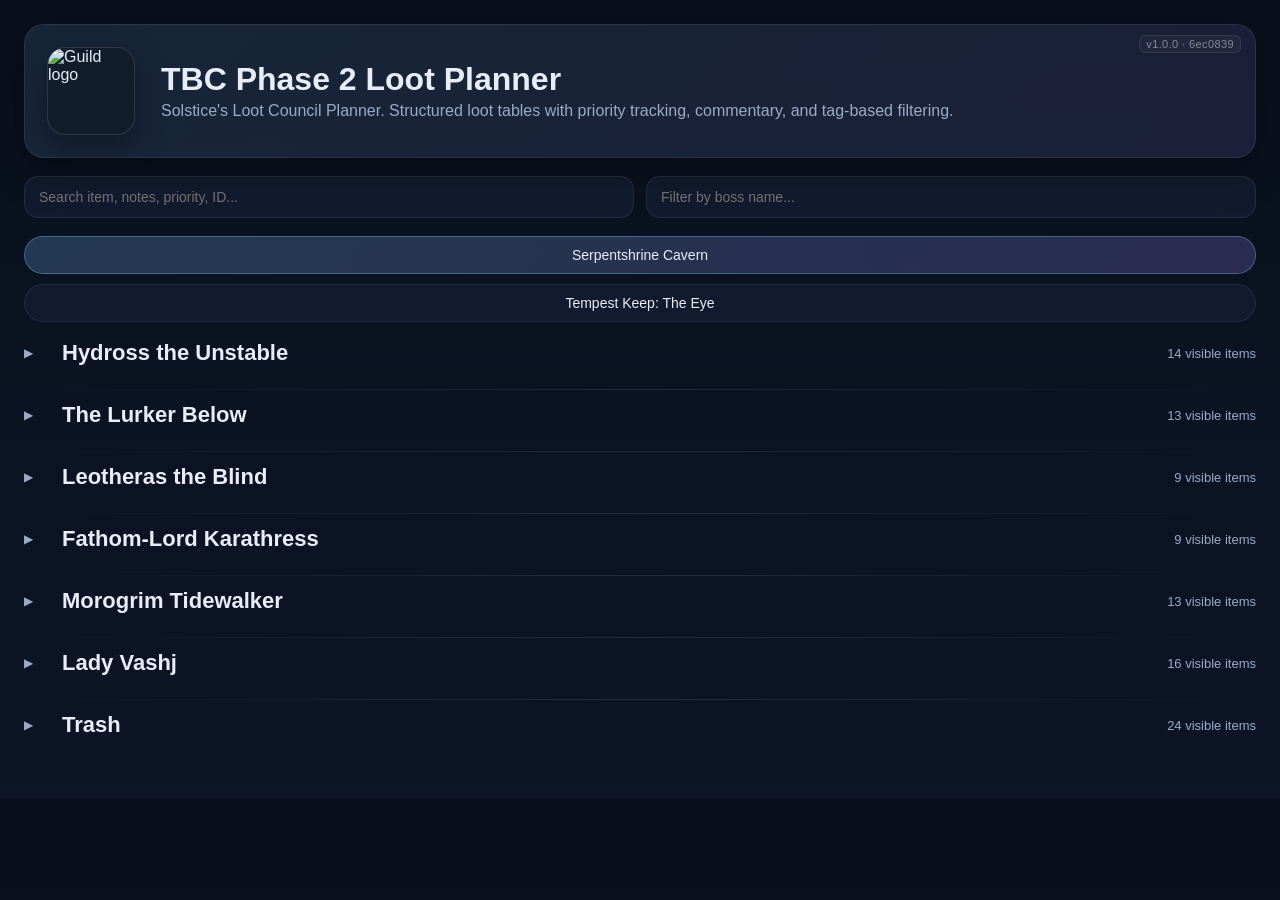
==== Solstice/index.html @ 3743dfab "added a Solstice endpoint" ====
<!DOCTYPE html>
<html lang="en">
<head>
  <meta charset="UTF-8" />
  <meta name="viewport" content="width=device-width, initial-scale=1.0" />
  <title>TBC Phase 2 Loot Planner</title>
  <link rel="stylesheet" href="styles.css" />
</head>
<body>
  <div class="wrap">
    <section class="hero">
      <div class="version-tag" id="versionTag">v1.0.0 · local</div>
<div class="hero-logo-wrap"><img class="guild-logo" src="Assets/guild-logo.png" alt="Guild logo"></div>
<div class="hero-text">
    <h1>TBC Phase 2 Loot Planner</h1>
    <p> Solstice's Loot Council Planner. Structured loot tables with priority tracking, commentary, and tag-based filtering.</p>
  </div>
    </section>

    <div class="toolbar">
      <input id="search" type="text" placeholder="Search item, notes, priority, ID..." />
      <input id="bossFilter" type="text" placeholder="Filter by boss name..." />
    </div>

    <div class="raid-tabs" id="raidTabs"></div>

    <main id="app"></main>
  </div>

  <script src="app.js"></script>

  <script>
    var whTooltips = {
      colorLinks: true,
      iconizeLinks: false,
      renameLinks: false
    };
  </script>
  <script src="https://wow.zamimg.com/widgets/power.js"></script>

</body>
</html>
---- Solstice/styles.css ----
:root {
  --bg: #0b1220;
  --panel: #121b2e;
  --panel-2: #18243b;
  --text: #e8edf7;
  --muted: #9aabc8;
  --border: rgba(255,255,255,.08);
  --shadow: 0 12px 40px rgba(0,0,0,.35);
}
* { box-sizing: border-box; }
body {
  margin: 0;
  font-family: Inter, Segoe UI, Arial, sans-serif;
  background: linear-gradient(180deg, #09101c 0%, #0d1526 100%);
  color: var(--text);
}
.wrap {
  max-width: 1400px;
  margin: 0 auto;
  padding: 24px;
}
.hero {
  display: grid;
  gap: 12px;
  padding: 22px;
  border: 1px solid var(--border);
  border-radius: 20px;
  background: linear-gradient(135deg, rgba(124,199,255,.12), rgba(157,135,255,.12));
  box-shadow: var(--shadow);
  margin-bottom: 18px;
}
.hero h1 { margin: 0; font-size: 32px; line-height: 1.1; }
.hero p { margin: 0; color: var(--muted); max-width: 1000px; }
.toolbar {
  display: grid;
  grid-template-columns: 1fr 1fr;
  gap: 12px;
  margin-bottom: 18px;
}
input, select, button, .pill {
  width: 100%;
  border: 1px solid var(--border);
  background: var(--panel);
  color: var(--text);
  border-radius: 14px;
  padding: 12px 14px;
  font-size: 14px;
}
.raid-tabs {
  display: flex;
  gap: 10px;
  margin-bottom: 18px;
  flex-wrap: wrap;
}
.raid-tab {
  border: 1px solid var(--border);
  background: var(--panel);
  color: var(--text);
  border-radius: 999px;
  padding: 10px 16px;
  cursor: pointer;
}
.raid-tab.active {
  background: linear-gradient(135deg, rgba(124,199,255,.22), rgba(157,135,255,.22));
  border-color: rgba(124,199,255,.35);
}
.boss-section { margin-bottom: 22px; }
.boss-head {
  display: flex;
  justify-content: space-between;
  align-items: end;
  gap: 12px;
  margin-bottom: 10px;
}
.boss-head h2 { margin: 0; font-size: 22px; }
.boss-head .meta { color: var(--muted); font-size: 13px; }
.cards {
  display: grid;
  grid-template-columns: repeat(auto-fill, minmax(290px, 1fr));
  gap: 14px;
}
.card {
  position: relative;
  background: linear-gradient(180deg, var(--panel), var(--panel-2));
  border: 1px solid var(--border);
  border-radius: 18px;
  padding: 16px;
  box-shadow: var(--shadow);
  min-height: 230px;
  overflow: visible;
}
.card h3 { margin: 0 0 8px 0; font-size: 18px; line-height: 1.2; }
.sub { color: var(--muted); font-size: 13px; margin-bottom: 12px; }
.prio {
  display: flex;
  flex-wrap: wrap;
  gap: 8px;
  margin-bottom: 10px;
}
.badge {
  border-radius: 999px;
  padding: 6px 10px;
  font-size: 12px;
  background: rgba(255,255,255,.04);
  border: 1px solid rgba(255,255,255,.18);
  color: #fff;
}
.class-badge {
  display: inline-flex;
  align-items: center;
  gap: 8px;
  padding: 5px 10px 5px 7px;
  font-weight: 600;
}
.class-icon {
  width: 20px;
  height: 20px;
  flex: 0 0 20px;
  border-radius: 4px;
  object-fit: contain;
  object-position: center;
  box-shadow: inset 0 0 0 1px rgba(255,255,255,.08);
}
.notes {
  color: #dbe4f7;
  font-size: 14px;
  line-height: 1.45;
  margin: 0;
}
.itemid {
  margin-top: 10px;
  color: var(--muted);
  font-size: 12px;
}
.empty {
  border: 1px dashed var(--border);
  border-radius: 18px;
  padding: 18px;
  color: var(--muted);
  background: rgba(255,255,255,.02);
}
.footer-note {
  margin-top: 18px;
  color: var(--muted);
  font-size: 13px;
  line-height: 1.5;
}
code { color: #d6ebff; }
@media (max-width: 900px) {
  .toolbar { grid-template-columns: 1fr; }
}


.wowhead-link {
  color: #7cc7ff;
  text-decoration: none;
}

.wowhead-link:hover {
  text-decoration: underline;
}


.tags {
  display: flex;
  flex-wrap: wrap;
  gap: 6px;
  align-items: center;
  margin-top: 12px;
  padding-top: 10px;
  border-top: 1px solid rgba(255,255,255,.08);
}

.tags-label {
  color: var(--muted);
  font-size: 12px;
  margin-right: 2px;
}

.tag {
  display: inline-flex;
  align-items: center;
  border-radius: 999px;
  padding: 4px 8px;
  font-size: 12px;
  line-height: 1;
  color: #dbe4f7;
  background: rgba(124,199,255,.10);
  border: 1px solid rgba(124,199,255,.22);
}


.card {
  position: relative;
}




.card {
  position: relative;
  overflow: visible;
}

/* Avoid showing the card tag tooltip while hovering the item name, so Wowhead remains the main tooltip there. */
.card:has(.wowhead-link:hover) 



/* Tag popup is pinned over the Item ID line and slides up from it. */
.card {
  position: relative;
}

.card-hover-zone {
  position: relative;
}

.itemid-wrap {
  position: relative;
  margin-top: 10px;
}

.itemid-wrap .itemid {
  position: relative;
  z-index: 1;
}

.tag-tooltip {
  position: absolute;
  left: 0;
  right: 0;
  bottom: 0;
  transform: translateY(8px) scale(0.98);
  transform-origin: bottom center;
  background: rgba(20, 30, 50, 0.98);
  color: #e6ecff;
  border: 1px solid rgba(255,255,255,0.18);
  border-radius: 10px;
  padding: 8px 10px;
  font-size: 12px;
  line-height: 1.35;
  pointer-events: none;
  opacity: 0;
  transition: opacity 0.16s ease, transform 0.16s ease;
  z-index: 80;
  box-shadow: 0 10px 32px rgba(0,0,0,.35);
}

.notes:hover ~ .itemid-wrap .tag-tooltip {
  opacity: 1;
  transform: translateY(-2px) scale(1);
}

.notes:hover ~ .itemid-wrap .itemid {
  opacity: 0.18;
}



.notes {
  cursor: help;
}


.badge-text {
  display: inline-flex;
  flex-direction: column;
  gap: 1px;
  line-height: 1.1;
}

.badge-spec {
  font-size: 10px;
  opacity: 0.78;
  font-weight: 500;
}


/* Guild logo header */
.hero {
  display: grid;
  grid-template-columns: 96px 1fr;
  align-items: center;
  gap: 18px;
}

.hero-logo-wrap {
  width: 88px;
  height: 88px;
  border-radius: 18px;
  overflow: hidden;
  border: 1px solid rgba(255,255,255,.12);
  background: rgba(0,0,0,.22);
  box-shadow: 0 10px 30px rgba(0,0,0,.35);
  display: flex;
  align-items: center;
  justify-content: center;
}

.guild-logo {
  width: 100%;
  height: 100%;
  object-fit: cover;
  display: block;
}

@media (max-width: 700px) {
  .hero {
    grid-template-columns: 1fr;
  }

  .hero-logo-wrap {
    width: 72px;
    height: 72px;
  }
}


.hero-text {
  display: flex;
  flex-direction: column;
  justify-content: center;
}

.hero h1 {
  margin-bottom: 4px;
}

.hero p {
  margin-top: 0;
}


/* Boss collapse, smooth expand, and search auto-open support */
.boss-head {
  cursor: pointer;
  user-select: none;
  align-items: center;
}

.boss-head::before {
  content: "▶";
  display: inline-flex;
  width: 18px;
  margin-right: 8px;
  font-size: 12px;
  color: var(--muted);
}

.boss-section.open .boss-head::before {
  content: "▼";
}

.boss-section .cards {
  max-height: 0;
  overflow: hidden;
  opacity: 0;
  margin-top: 0;
  transition: max-height 0.28s ease, opacity 0.18s ease, margin-top 0.18s ease;
}

.boss-section.open .cards {
  max-height: 3000px;
  opacity: 1;
  margin-top: 10px;
}

.boss-section:not(.open) {
  margin-bottom: 12px;
}

.boss-section.open {
  margin-bottom: 22px;
}


/* Subtle editable version tag, populated from data/app-config.json */
.hero {
  position: relative;
}

.version-tag {
  position: absolute;
  top: 10px;
  right: 14px;
  font-size: 11px;
  color: rgba(255,255,255,0.45);
  background: rgba(255,255,255,0.04);
  padding: 2px 6px;
  border-radius: 6px;
  border: 1px solid rgba(255,255,255,0.08);
  letter-spacing: 0.4px;
  pointer-events: none;
}

/* Boss header alignment */
.boss-head {
  justify-content: flex-start;
  text-align: left;
}

.boss-head .meta {
  margin-left: auto;
}

.boss-head h2 {
  margin: 0;
}

/* Subtle divider between bosses */
.boss-section {
  position: relative;
  padding-bottom: 14px;
  margin-bottom: 18px;
}

.boss-section:not(:last-child)::after {
  content: "";
  position: absolute;
  left: 0;
  right: 0;
  bottom: 0;
  height: 1px;
  background: linear-gradient(
    to right,
    transparent,
    rgba(255,255,255,0.10),
    transparent
  );
}
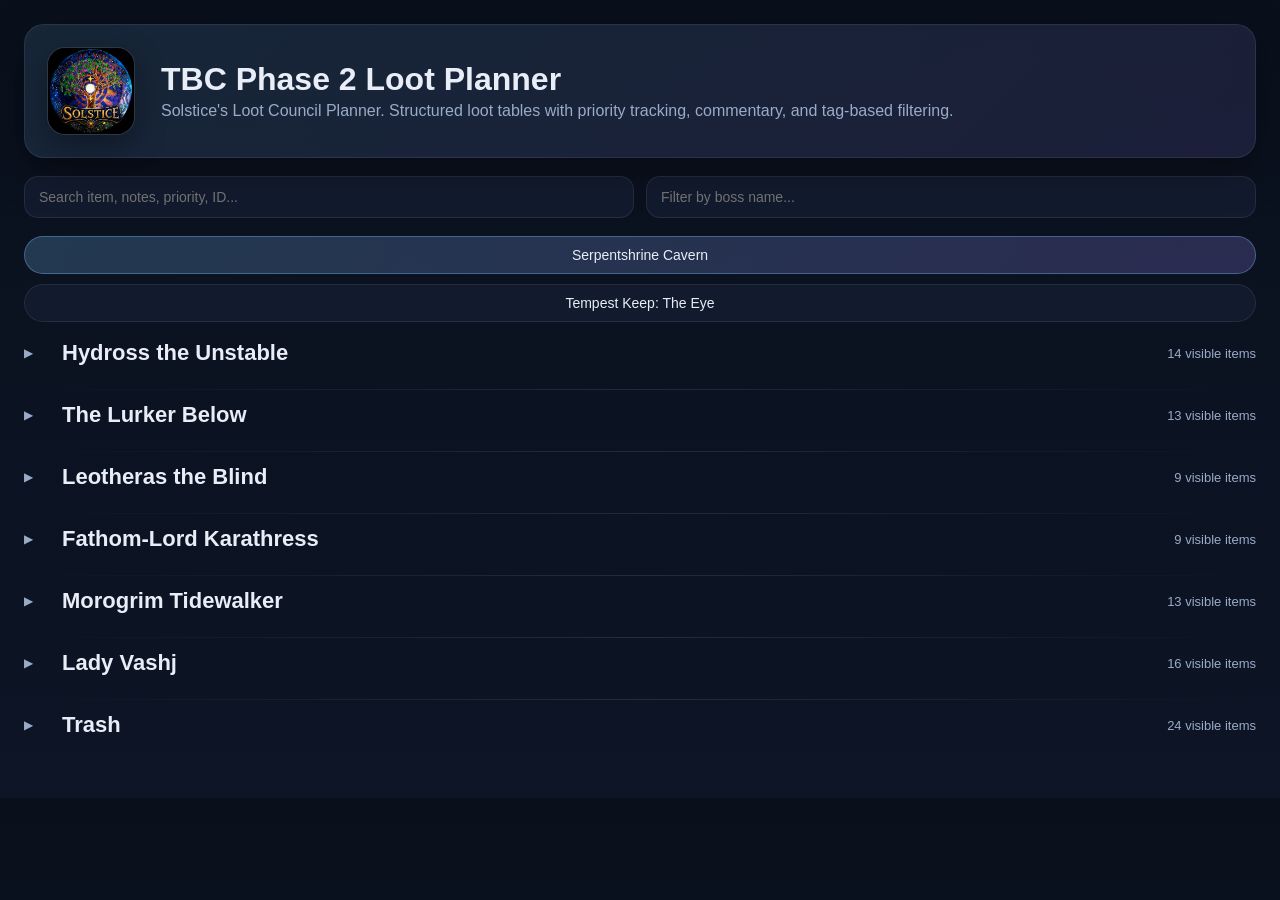
==== commit 8cc08dc3: "removed version tag from upper right corner" ====
--- a/Solstice/index.html
+++ b/Solstice/index.html
@@ -9,7 +9,6 @@
 <body>
   <div class="wrap">
     <section class="hero">
-      <div class="version-tag" id="versionTag">v1.0.0 · local</div>
 <div class="hero-logo-wrap"><img class="guild-logo" src="Assets/guild-logo.png" alt="Guild logo"></div>
 <div class="hero-text">
     <h1>TBC Phase 2 Loot Planner</h1>
--- a/Solstice/styles.css
+++ b/Solstice/styles.css
@@ -381,19 +381,6 @@
   position: relative;
 }
 
-.version-tag {
-  position: absolute;
-  top: 10px;
-  right: 14px;
-  font-size: 11px;
-  color: rgba(255,255,255,0.45);
-  background: rgba(255,255,255,0.04);
-  padding: 2px 6px;
-  border-radius: 6px;
-  border: 1px solid rgba(255,255,255,0.08);
-  letter-spacing: 0.4px;
-  pointer-events: none;
-}
 
 /* Boss header alignment */
 .boss-head {
